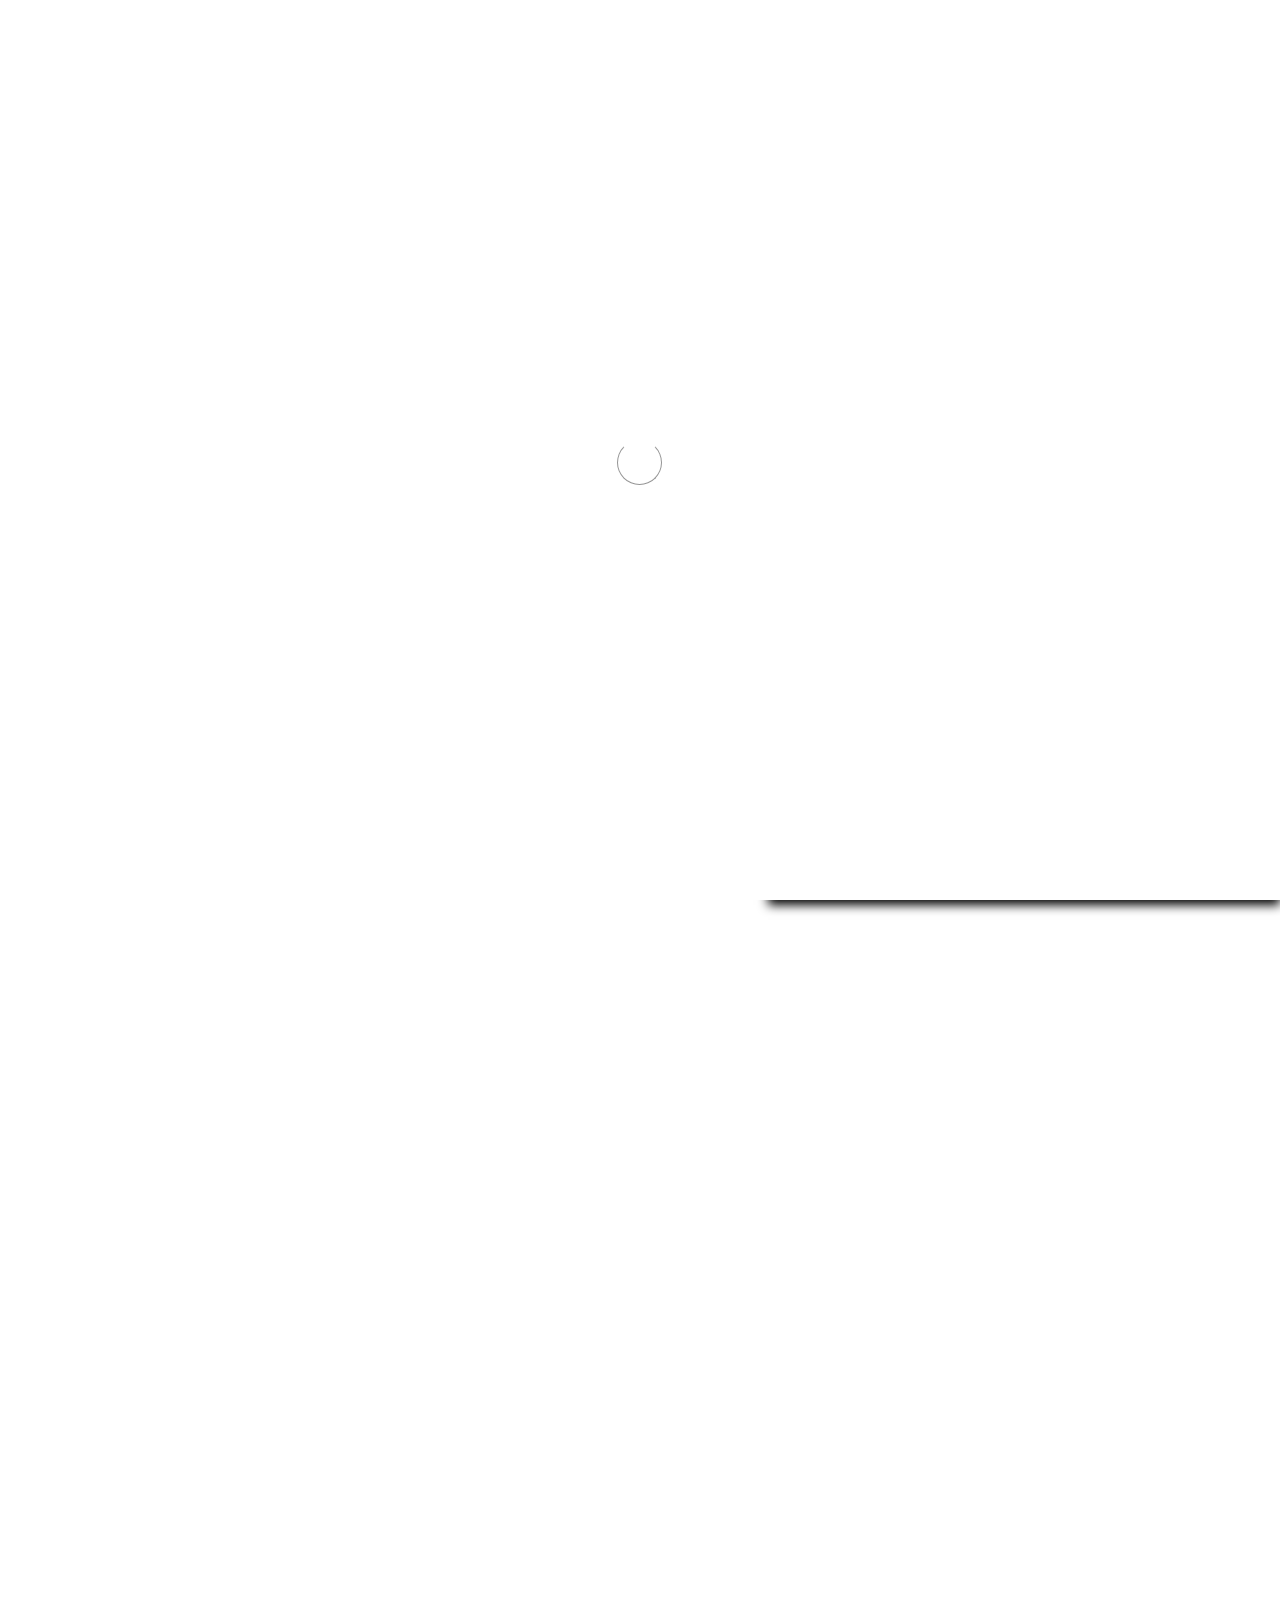
==== index.html @ 86f7db92 "WIP" ====
<!DOCTYPE html>
<html lang="en">
    <head>
        <meta charset="utf-8" />
        <meta name="viewport" content="width=device-width, initial-scale=1" />

        <meta
            name="description"
            content="Soluzioni avanzate di automazione dei processi aziendali con Intelligenza Artificiale e Machine Learning: consulenza e implementazione per risorse umane, logistica e vendite."
        />
        <meta
            name="author"
            content="Marco Bianchi, Esperto di AI e Automazione"
        />
        <meta name="viewport" content="width=device-width, initial-scale=1.0" />

        <title>EfficienzaAI</title>

        <!-- CSS FILES -->
        <link rel="preconnect" href="https://fonts.googleapis.com" />

        <link rel="icon" href="images/logo.png" />

        <link rel="preconnect" href="https://fonts.gstatic.com" crossorigin />

        <link
            href="https://fonts.googleapis.com/css2?family=Inter:wght@100;300;400;700;900&display=swap"
            rel="stylesheet"
        />

        <link href="css/bootstrap.min.css" rel="stylesheet" />
        <link href="css/bootstrap-icons.css" rel="stylesheet" />

        <link rel="stylesheet" href="css/slick.css" />

        <link href="css/tooplate-little-fashion.css" rel="stylesheet" />
    </head>

    <body>
        <section class="preloader">
            <div class="spinner">
                <span class="sk-inner-circle"></span>
            </div>
        </section>

        <main>
            <nav class="navbar navbar-expand-lg">
                <div class="container">
                    <button
                        class="navbar-toggler"
                        type="button"
                        data-bs-toggle="collapse"
                        data-bs-target="#navbarNav"
                        aria-controls="navbarNav"
                        aria-expanded="false"
                        aria-label="Toggle navigation"
                    >
                        <span class="navbar-toggler-icon"></span>
                    </button>

                    <a class="navbar-brand" href="index.html">
                        <strong><span>Efficienza</span>AI</strong>
                    </a>
                    <div class="collapse navbar-collapse" id="navbarNav">
                        <ul class="navbar-nav mx-auto">
                            <li class="nav-item">
                                <a class="nav-link active" href="index.html"
                                    >Home</a
                                >
                            </li>

                            <li class="nav-item">
                                <a class="nav-link" href="index.html#about"
                                    >Chi siamo</a
                                >
                            </li>

                            <li class="nav-item">
                                <a class="nav-link" href="index.html#products"
                                    >Servizi</a
                                >
                            </li>

                            <li class="nav-item">
                                <a class="nav-link" href="index.html#faq"
                                    >Domande frequenti</a
                                >
                            </li>

                            <li class="nav-item">
                                <a class="nav-link" href="index.html#contact"
                                    >Contatti</a
                                >
                            </li>
                        </ul>
                    </div>
                </div>
            </nav>

            <section class="slick-slideshow">
                <div class="slick-custom">
                    <img
                        src="images/slideshow/slide1.jpg"
                        class="img-fluid"
                        alt=""
                    />

                    <div class="slick-bottom">
                        <div class="container">
                            <div class="row">
                                <div class="col-lg-6 col-10">
                                    <h1 class="slick-title">
                                        Soluzioni AI per Risorse Umane
                                    </h1>

                                    <p class="lead text-white mt-lg-3 mb-lg-5">
                                        Offriamo soluzioni basate su
                                        Intelligenza Artificiale per
                                        automatizzare il reclutamento, l'analisi
                                        delle performance e la gestione dei
                                        talenti. I nostri algoritmi supportano
                                        decisioni HR più rapide, riducendo i
                                        costi e migliorando l'efficienza
                                        operativa.
                                    </p>
                                </div>
                            </div>
                        </div>
                    </div>
                </div>

                <div class="slick-custom">
                    <img
                        src="images/slideshow/slide2.jpg"
                        class="img-fluid"
                        alt=""
                    />

                    <div class="slick-bottom">
                        <div class="container">
                            <div class="row">
                                <div class="col-lg-6 col-10">
                                    <h1 class="slick-title">
                                        Ottimizzazione Logistica con AI
                                    </h1>

                                    <p class="lead text-white mt-lg-3 mb-lg-5">
                                        Implementiamo sistemi intelligenti per
                                        la gestione delle supply chain e dei
                                        magazzini. Le nostre soluzioni di
                                        Machine Learning migliorano la
                                        previsione della domanda, la
                                        pianificazione delle rotte e
                                        l'efficienza dei processi logistici.
                                    </p>
                                </div>
                            </div>
                        </div>
                    </div>
                </div>

                <div class="slick-custom">
                    <img
                        src="images/slideshow/slide3.jpg"
                        class="img-fluid"
                        alt=""
                    />

                    <div class="slick-bottom">
                        <div class="container">
                            <div class="row">
                                <div class="col-lg-6 col-10">
                                    <h1 class="slick-title">
                                        Automazione Vendite con Machine Learning
                                    </h1>

                                    <p class="lead text-white mt-lg-3 mb-lg-5">
                                        Sviluppiamo strumenti avanzati di
                                        automazione commerciale che utilizzano
                                        l’AI per identificare lead qualificati,
                                        personalizzare offerte e prevedere le
                                        tendenze di acquisto. Aumenta le vendite
                                        riducendo l’intervento manuale nei
                                        processi.
                                    </p>
                                </div>
                            </div>
                        </div>
                    </div>
                </div>
            </section>

            <section id="#about" class="about section-padding">
                <div class="container">
                    <div class="row">
                        <div class="col-12 text-center">
                            <h2 class="mb-5">
                                Inizia con <span>Strategic</span> Automation
                            </h2>
                        </div>

                        <div class="col-lg-2 col-12 mt-auto mb-auto">
                            <ul
                                class="nav nav-pills mb-5 mx-auto justify-content-center align-items-center"
                                id="pills-tab"
                                role="tablist"
                            >
                                <li class="nav-item" role="presentation">
                                    <button
                                        class="nav-link active"
                                        id="pills-home-tab"
                                        data-bs-toggle="pill"
                                        data-bs-target="#pills-home"
                                        type="button"
                                        role="tab"
                                        aria-controls="pills-home"
                                        aria-selected="true"
                                    >
                                        Introduzione
                                    </button>
                                </li>

                                <li class="nav-item" role="presentation">
                                    <button
                                        class="nav-link"
                                        id="pills-youtube-tab"
                                        data-bs-toggle="pill"
                                        data-bs-target="#pills-youtube"
                                        type="button"
                                        role="tab"
                                        aria-controls="pills-youtube"
                                        aria-selected="true"
                                    >
                                        Come lavoriamo?
                                    </button>
                                </li>

                                <li class="nav-item" role="presentation">
                                    <button
                                        class="nav-link"
                                        id="pills-skill-tab"
                                        data-bs-toggle="pill"
                                        data-bs-target="#pills-skill"
                                        type="button"
                                        role="tab"
                                        aria-controls="pills-skill"
                                        aria-selected="false"
                                    >
                                        Competenze
                                    </button>
                                </li>
                            </ul>
                        </div>

                        <div class="col-lg-10 col-12">
                            <div class="tab-content mt-2" id="pills-tabContent">
                                <div
                                    class="tab-pane fade show active"
                                    id="pills-home"
                                    role="tabpanel"
                                    aria-labelledby="pills-home-tab"
                                >
                                    <div class="row">
                                        <div class="col-lg-7 col-12">
                                            <img
                                                src="images/pim-chu-z6NZ76_UTDI-unsplash.jpg"
                                                class="img-fluid"
                                                alt=""
                                            />
                                        </div>

                                        <div class="col-lg-5 col-12">
                                            <div
                                                class="d-flex flex-column h-100 ms-lg-4 mt-lg-0 mt-5"
                                            >
                                                <h4 class="mb-3">
                                                    Il nostro approccio
                                                    <span>all'</span><br /><span
                                                        >Automazione </span
                                                    >dei processi aziendali
                                                </h4>

                                                <p>
                                                    In EfficienzaAI, crediamo
                                                    nel potenziale
                                                    dell'intelligenza
                                                    artificiale per ottimizzare
                                                    i processi aziendali,
                                                    migliorando efficienza e
                                                    produttività in ambiti
                                                    chiave come HR, logistica e
                                                    vendite.
                                                </p>

                                                <p>
                                                    I nostri consulenti lavorano
                                                    fianco a fianco con i
                                                    clienti per analizzare le
                                                    esigenze operative e
                                                    sviluppare soluzioni di
                                                    automazione personalizzate
                                                    basate su modelli di machine
                                                    learning avanzati.
                                                </p>
                                            </div>
                                        </div>
                                    </div>
                                </div>

                                <div
                                    class="tab-pane fade"
                                    id="pills-youtube"
                                    role="tabpanel"
                                    aria-labelledby="pills-youtube-tab"
                                >
                                    <div class="row">
                                        <div class="col-lg-7 col-12">
                                            <div class="ratio ratio-16x9">
                                                <iframe
                                                    src="https://www.youtube-nocookie.com/embed/f_7JqPDWhfw?controls=0"
                                                    title="YouTube video player"
                                                    frameborder="0"
                                                    allow="accelerometer; autoplay; clipboard-write; encrypted-media; gyroscope; picture-in-picture"
                                                    allowfullscreen
                                                ></iframe>
                                            </div>
                                        </div>

                                        <div class="col-lg-5 col-12">
                                            <div
                                                class="d-flex flex-column h-100 ms-lg-4 mt-lg-0 mt-5"
                                            >
                                                <h4 class="mb-3">
                                                    Soluzioni intelligenti per
                                                    processi ottimizzati
                                                </h4>

                                                <p>
                                                    Ogni progetto inizia con
                                                    un'analisi approfondita dei
                                                    flussi di lavoro per
                                                    identificare le aree in cui
                                                    l'AI può portare reale
                                                    valore operativo.
                                                </p>

                                                <p>
                                                    Da algoritmi predittivi per
                                                    la logistica alla selezione
                                                    automatizzata dei candidati
                                                    in HR, offriamo
                                                    implementazioni su misura
                                                    che generano risultati
                                                    misurabili.
                                                </p>
                                            </div>
                                        </div>
                                    </div>
                                </div>

                                <div
                                    class="tab-pane fade"
                                    id="pills-skill"
                                    role="tabpanel"
                                    aria-labelledby="pills-skill-tab"
                                >
                                    <div class="row">
                                        <div class="col-lg-7 col-12">
                                            <img
                                                src="images/cody-lannom-G95AReIh_Ko-unsplash.jpg"
                                                class="img-fluid"
                                                alt=""
                                            />
                                        </div>

                                        <div class="col-lg-5 col-12">
                                            <div
                                                class="d-flex flex-column h-100 ms-lg-4 mt-lg-0 mt-5"
                                            >
                                                <h4 class="mb-3">
                                                    Implementazioni AI per HR,
                                                    Logistica e Vendite
                                                </h4>

                                                <p>
                                                    Forniamo un supporto
                                                    completo nella selezione,
                                                    personalizzazione e adozione
                                                    di soluzioni basate su AI,
                                                    garantendo un'integrazione
                                                    fluida con i sistemi
                                                    esistenti.
                                                </p>

                                                <div class="skill-thumb mt-3">
                                                    <strong
                                                        >HR Automazione</strong
                                                    >
                                                    <span class="float-end"
                                                        >90%</span
                                                    >
                                                    <div class="progress">
                                                        <div
                                                            class="progress-bar progress-bar-primary"
                                                            role="progressbar"
                                                            aria-valuenow="90"
                                                            aria-valuemin="0"
                                                            aria-valuemax="100"
                                                            style="width: 90%"
                                                        ></div>
                                                    </div>

                                                    <strong
                                                        >Logistica
                                                        Predittiva</strong
                                                    >
                                                    <span class="float-end"
                                                        >85%</span
                                                    >
                                                    <div class="progress">
                                                        <div
                                                            class="progress-bar progress-bar-primary"
                                                            role="progressbar"
                                                            aria-valuenow="85"
                                                            aria-valuemin="0"
                                                            aria-valuemax="100"
                                                            style="width: 85%"
                                                        ></div>
                                                    </div>

                                                    <strong
                                                        >Ottimizzazione
                                                        Vendite</strong
                                                    >
                                                    <span class="float-end"
                                                        >80%</span
                                                    >
                                                    <div class="progress">
                                                        <div
                                                            class="progress-bar progress-bar-primary"
                                                            role="progressbar"
                                                            aria-valuenow="80"
                                                            aria-valuemin="0"
                                                            aria-valuemax="100"
                                                            style="width: 80%"
                                                        ></div>
                                                    </div>
                                                </div>
                                            </div>
                                        </div>
                                    </div>
                                </div>
                            </div>
                        </div>
                    </div>
                </div>
            </section>

            <section class="front-product">
                <div class="container-fluid p-0">
                    <div class="row align-items-center">
                        <div class="col-lg-6 col-12">
                            <img
                                src="images/owner.jpg"
                                class="img-fluid"
                                alt=""
                            />
                        </div>

                        <div class="col-lg-6 col-12">
                            <div class="px-5 py-5 py-lg-0">
                                <h2 class="mb-4">
                                    <span>Perché</span> Sceglierci?
                                </h2>

                                <p class="lead mb-4">
                                    In EfficienzaAI, ci distinguiamo come
                                    partner affidabile nella consulenza e
                                    implementazione di soluzioni di intelligenza
                                    artificiale per l’automazione dei processi
                                    aziendali. Il nostro approccio orientato al
                                    cliente e l’elevata competenza tecnica ci
                                    permettono di offrire trasformazioni
                                    digitali efficaci in ambiti strategici come
                                    HR, logistica e vendite.
                                </p>
                            </div>
                        </div>
                    </div>
                    <div
                        class="row align-items-center"
                        style="flex-direction: row-reverse; margin-top: 40px"
                    >
                        <div class="col-lg-6 col-12">
                            <img
                                src="images/owner-1.jpg"
                                class="img-fluid"
                                alt=""
                            />
                        </div>

                        <div class="col-lg-6 col-12">
                            <div class="px-5 py-5 py-lg-0">
                                <h2 class="mb-4">
                                    <span>Perché</span> Sceglierci?
                                </h2>

                                <p class="lead mb-4">
                                    In EfficienzaAI, ci distinguiamo come
                                    partner affidabile nella consulenza e
                                    implementazione di soluzioni di intelligenza
                                    artificiale per l’automazione dei processi
                                    aziendali. Il nostro approccio orientato al
                                    cliente e l’elevata competenza tecnica ci
                                    permettono di offrire trasformazioni
                                    digitali efficaci in ambiti strategici come
                                    HR, logistica e vendite.
                                </p>
                            </div>
                        </div>
                    </div>
                </div>
            </section>

            <section id="products" class="featured-product section-padding">
                <div class="container">
                    <div class="row">
                        <div class="col-12 text-center">
                            <h2 class="mb-5">Soluzioni in Evidenza</h2>
                        </div>

                        <div class="col-lg-4 col-12 mb-3">
                            <div class="product-thumb">
                                <a>
                                    <img
                                        src="images/product/product1.jpg"
                                        class="img-fluid product-image"
                                        alt=""
                                    />
                                </a>

                                <div class="product-info d-flex">
                                    <div>
                                        <h5 class="product-title mb-0">
                                            <a class="product-title-link"
                                                >Consulenza AI per Risorse
                                                Umane</a
                                            >
                                        </h5>

                                        <p class="product-p">
                                            Offriamo consulenza specializzata
                                            per l’implementazione di soluzioni
                                            di intelligenza artificiale nei
                                            processi HR. Automatizziamo attività
                                            ripetitive come la selezione dei CV
                                            e l’onboarding, migliorando
                                            efficienza, trasparenza e qualità
                                            nelle decisioni sulle risorse umane.
                                        </p>
                                    </div>
                                </div>
                            </div>
                        </div>

                        <div class="col-lg-4 col-12 mb-3">
                            <div class="product-thumb">
                                <a>
                                    <img
                                        src="images/product/product2.jpg"
                                        class="img-fluid product-image"
                                        alt=""
                                    />
                                </a>

                                <div class="product-info d-flex">
                                    <div>
                                        <h5 class="product-title mb-0">
                                            <a class="product-title-link"
                                                >Ottimizzazione Logistica con
                                                AI</a
                                            >
                                        </h5>

                                        <p class="product-p">
                                            Le nostre soluzioni AI per la
                                            logistica offrono strumenti avanzati
                                            di previsione, gestione delle scorte
                                            e ottimizzazione delle rotte.
                                            Aiutiamo le aziende a ridurre i
                                            costi operativi e migliorare i tempi
                                            di consegna attraverso modelli
                                            predittivi e automazione
                                            intelligente.
                                        </p>
                                    </div>
                                </div>
                            </div>
                        </div>

                        <div class="col-lg-4 col-12">
                            <div class="product-thumb">
                                <a>
                                    <img
                                        src="images/product/product3.jpg"
                                        class="img-fluid product-image"
                                        alt=""
                                    />
                                </a>
                                <div class="product-info d-flex">
                                    <div>
                                        <h5 class="product-title mb-0">
                                            <a class="product-title-link"
                                                >Automazione delle Vendite con
                                                ML</a
                                            >
                                        </h5>

                                        <p class="product-p">
                                            Sviluppiamo strategie personalizzate
                                            per automatizzare i processi di
                                            vendita utilizzando machine
                                            learning. Dalla lead generation alla
                                            previsione delle vendite, le nostre
                                            soluzioni migliorano la produttività
                                            e l’efficacia del team commerciale
                                            grazie all’intelligenza artificiale.
                                        </p>
                                    </div>
                                </div>
                            </div>
                        </div>
                    </div>
                </div>
            </section>

            <div id="faq">
                <div
                    class="site-header section-padding d-flex justify-content-center align-items-center"
                >
                    <div class="container">
                        <div class="row">
                            <div class="col-lg-10 col-12">
                                <h1>
                                    <span class="d-block text-primary"
                                        >Domande frequenti</span
                                    >
                                    <span class="d-block text-dark"
                                        >e le nostre risposte</span
                                    >
                                </h1>
                            </div>
                        </div>
                    </div>
                </div>

                <section class="faq section-padding">
                    <div class="container">
                        <div class="row">
                            <div class="col-lg-8 col-12">
                                <h2>Informazioni generali</h2>

                                <div class="accordion" id="accordionGeneral">
                                    <div class="accordion-item">
                                        <h2
                                            class="accordion-header"
                                            id="headingOne"
                                        >
                                            <button
                                                class="accordion-button collapsed"
                                                type="button"
                                                data-bs-toggle="collapse"
                                                data-bs-target="#accordionGeneralOne"
                                                aria-expanded="true"
                                                aria-controls="accordionGeneralOne"
                                            >
                                                Che cos'è l'automazione dei
                                                processi aziendali con l'IA?
                                            </button>
                                        </h2>
                                        <div
                                            id="accordionGeneralOne"
                                            class="accordion-collapse collapse"
                                            aria-labelledby="headingOne"
                                            data-bs-parent="#accordionGeneral"
                                        >
                                            <div class="accordion-body">
                                                <p class="large-paragraph">
                                                    L'automazione dei processi
                                                    aziendali con l'intelligenza
                                                    artificiale consiste
                                                    nell'integrare algoritmi di
                                                    machine learning per
                                                    ottimizzare operazioni
                                                    ripetitive e migliorare
                                                    l'efficienza nei
                                                    dipartimenti come HR,
                                                    logistica e vendite.
                                                </p>
                                                <p class="large-paragraph">
                                                    Questa tecnologia consente
                                                    una gestione dati più
                                                    accurata, decisioni
                                                    predittive e risposte rapide
                                                    alle esigenze operative.
                                                </p>
                                            </div>
                                        </div>
                                    </div>

                                    <div class="accordion-item">
                                        <h2
                                            class="accordion-header"
                                            id="headingTwo"
                                        >
                                            <button
                                                class="accordion-button collapsed"
                                                type="button"
                                                data-bs-toggle="collapse"
                                                data-bs-target="#accordionGeneralTwo"
                                                aria-expanded="false"
                                                aria-controls="accordionGeneralTwo"
                                            >
                                                Perché implementare l'IA nella
                                                gestione HR?
                                            </button>
                                        </h2>
                                        <div
                                            id="accordionGeneralTwo"
                                            class="accordion-collapse collapse"
                                            aria-labelledby="headingTwo"
                                            data-bs-parent="#accordionGeneral"
                                        >
                                            <div class="accordion-body">
                                                <p class="large-paragraph">
                                                    L'implementazione dell'IA
                                                    nelle risorse umane consente
                                                    di automatizzare la
                                                    selezione dei candidati,
                                                    analizzare le performance e
                                                    migliorare il coinvolgimento
                                                    dei dipendenti.
                                                </p>
                                                <p class="large-paragraph">
                                                    Grazie a modelli predittivi,
                                                    è possibile identificare
                                                    talenti, ridurre il turnover
                                                    e personalizzare i percorsi
                                                    di carriera.
                                                </p>
                                            </div>
                                        </div>
                                    </div>

                                    <div class="accordion-item">
                                        <h2
                                            class="accordion-header"
                                            id="headingThree"
                                        >
                                            <button
                                                class="accordion-button collapsed"
                                                type="button"
                                                data-bs-toggle="collapse"
                                                data-bs-target="#accordionGeneralThree"
                                                aria-expanded="false"
                                                aria-controls="accordionGeneralThree"
                                            >
                                                Quali vantaggi offre l'IA nella
                                                logistica?
                                            </button>
                                        </h2>
                                        <div
                                            id="accordionGeneralThree"
                                            class="accordion-collapse collapse"
                                            aria-labelledby="headingThree"
                                            data-bs-parent="#accordionGeneral"
                                        >
                                            <div class="accordion-body">
                                                <p class="large-paragraph">
                                                    L'intelligenza artificiale
                                                    nella logistica ottimizza le
                                                    rotte, prevede i tempi di
                                                    consegna e migliora la
                                                    gestione del magazzino
                                                    attraverso l'analisi dei
                                                    dati in tempo reale.
                                                </p>
                                                <p class="large-paragraph">
                                                    Questo si traduce in una
                                                    riduzione dei costi
                                                    operativi e in un servizio
                                                    clienti più efficiente.
                                                </p>
                                            </div>
                                        </div>
                                    </div>
                                </div>

                                <h2 class="mt-5">Domande meno frequenti</h2>

                                <div class="accordion" id="accordionProduct">
                                    <div class="accordion-item">
                                        <h2
                                            class="accordion-header"
                                            id="headingFour"
                                        >
                                            <button
                                                class="accordion-button collapsed"
                                                type="button"
                                                data-bs-toggle="collapse"
                                                data-bs-target="#accordionProductOne"
                                                aria-expanded="true"
                                                aria-controls="accordionProductOne"
                                            >
                                                Come può l'IA supportare le
                                                vendite?
                                            </button>
                                        </h2>
                                        <div
                                            id="accordionProductOne"
                                            class="accordion-collapse collapse"
                                            aria-labelledby="headingFour"
                                            data-bs-parent="#accordionProduct"
                                        >
                                            <div class="accordion-body">
                                                <p class="large-paragraph">
                                                    L'IA nelle vendite analizza
                                                    i dati dei clienti per
                                                    suggerire offerte
                                                    personalizzate, prevedere le
                                                    tendenze di mercato e
                                                    automatizzare il follow-up
                                                    dei lead.
                                                </p>
                                                <p class="large-paragraph">
                                                    Questo consente di aumentare
                                                    i tassi di conversione e
                                                    ridurre i tempi del ciclo di
                                                    vendita.
                                                </p>
                                            </div>
                                        </div>
                                    </div>

                                    <div class="accordion-item">
                                        <h2
                                            class="accordion-header"
                                            id="headingFive"
                                        >
                                            <button
                                                class="accordion-button collapsed"
                                                type="button"
                                                data-bs-toggle="collapse"
                                                data-bs-target="#accordionProductTwo"
                                                aria-expanded="false"
                                                aria-controls="accordionProductTwo"
                                            >
                                                È possibile personalizzare le
                                                soluzioni di IA per la mia
                                                azienda?
                                            </button>
                                        </h2>
                                        <div
                                            id="accordionProductTwo"
                                            class="accordion-collapse collapse"
                                            aria-labelledby="headingFive"
                                            data-bs-parent="#accordionProduct"
                                        >
                                            <div class="accordion-body">
                                                <p class="large-paragraph">
                                                    Sì, ogni progetto di
                                                    automazione con IA viene
                                                    adattato alle esigenze
                                                    specifiche dell’azienda,
                                                    analizzando flussi di
                                                    lavoro, obiettivi e risorse
                                                    disponibili.
                                                </p>
                                                <p class="large-paragraph">
                                                    Il nostro team collabora con
                                                    te per sviluppare soluzioni
                                                    su misura che portino valore
                                                    concreto e misurabile.
                                                </p>
                                            </div>
                                        </div>
                                    </div>
                                </div>
                            </div>
                        </div>
                    </div>
                </section>
            </div>

            <div id="contact">
                <div class="site-header section-padding-img site-header-image">
                    <div class="container">
                        <div class="row">
                            <div class="col-lg-10 col-12 header-info">
                                <h1>
                                    <span class="d-block text-primary"
                                        >Contattaci</span
                                    >
                                    <span class="d-block text-dark"
                                        >ci fa piacere ascoltarti</span
                                    >
                                </h1>
                            </div>
                        </div>
                    </div>

                    <img
                        src="images/header/bussines1.jpg"
                        class="header-image img-fluid"
                        alt=""
                    />
                </div>

                <section class="contact section-padding">
                    <div class="container">
                        <div class="row">
                            <div class="col-lg-6 col-12">
                                <h2 class="mb-4">
                                    Iniziamo <span>il progetto</span>
                                </h2>

                                <form
                                    class="contact-form me-lg-5 pe-lg-3"
                                    role="form"
                                    action="thanks.html"
                                    method="get"
                                >
                                    <div class="form-floating">
                                        <input
                                            type="text"
                                            name="name"
                                            id="name"
                                            class="form-control"
                                            placeholder="Nome completo"
                                            required
                                        />

                                        <label for="name">Nome completo</label>
                                    </div>

                                    <div class="form-floating my-4">
                                        <input
                                            type="email"
                                            name="email"
                                            id="email"
                                            pattern="[^ @]*@[^ @]*"
                                            class="form-control"
                                            placeholder="Indirizzo email"
                                            required
                                        />

                                        <label for="email"
                                            >Indirizzo email</label
                                        >
                                    </div>

                                    <div class="form-floating my-4">
                                        <input
                                            type="subject"
                                            name="subject"
                                            id="subject"
                                            class="form-control"
                                            placeholder="Oggetto"
                                            required
                                        />

                                        <label for="subject">Oggetto</label>
                                    </div>

                                    <div class="form-floating mb-4">
                                        <textarea
                                            id="message"
                                            name="message"
                                            class="form-control"
                                            placeholder="Lascia un messaggio"
                                            required
                                            style="height: 160px"
                                        ></textarea>

                                        <label for="message"
                                            >Parlaci del tuo progetto di
                                            automazione con IA</label
                                        >
                                    </div>

                                    <div class="col-lg-5 col-6">
                                        <button
                                            id="submit"
                                            type="submit"
                                            class="form-control"
                                        >
                                            Invia
                                        </button>
                                    </div>
                                </form>
                            </div>

                            <div class="col-lg-6 col-12 mt-5 ms-auto">
                                <iframe
                                    src="https://www.google.com/maps/embed?pb=!1m18!1m12!1m3!1d1904.9164707888401!2d12.713022530414689!3d43.95713276272044!2m3!1f0!2f0!3f0!3m2!1i1024!2i768!4f13.1!3m3!1m2!1s0x132ce0ea1f11aaff%3A0xe513da53787aa303!2sItaly%20Consulting!5e0!3m2!1suk!2sua!4v1747660698009!5m2!1suk!2sua"
                                    width="100%"
                                    height="450"
                                    frameborder="0"
                                    style="border: 0"
                                    allowfullscreen=""
                                    aria-hidden="false"
                                    tabindex="0"
                                ></iframe>
                            </div>
                        </div>
                    </div>
                </section>
            </div>
        </main>

        <footer class="site-footer">
            <div class="container">
                <div class="row">
                    <div class="col-lg-3 col-10 me-auto mb-4">
                        <h4 class="text-white mb-3">
                            <a href="index.html">Efficienza</a>AI
                        </h4>
                        <p style="font-size: 18px">
                            Soluzioni avanzate per l’automazione dei processi
                            aziendali con l’intelligenza artificiale. Consulenza
                            e implementazione di sistemi ML/AI per HR, logistica
                            e vendite.
                        </p>
                    </div>

                    <div class="col-lg-5 col-8">
                        <h5 class="text-white mb-3">Mappa del sito</h5>

                        <ul class="footer-menu d-flex flex-wrap">
                            <li class="footer-menu-item">
                                <a href="#about" class="footer-menu-link"
                                    >Chi siamo</a
                                >
                            </li>

                            <li class="footer-menu-item">
                                <a href="#products" class="footer-menu-link"
                                    >Servizi</a
                                >
                            </li>

                            <li class="footer-menu-item">
                                <a
                                    href="privacy-policy.html"
                                    class="footer-menu-link"
                                    >Privacy policy</a
                                >
                            </li>

                            <li class="footer-menu-item">
                                <a
                                    href="cookie-policy.html"
                                    class="footer-menu-link"
                                    >Cookie policy</a
                                >
                            </li>

                            <li class="footer-menu-item">
                                <a
                                    href="terms-of-use.html"
                                    class="footer-menu-link"
                                    >Termini d'uso</a
                                >
                            </li>

                            <li class="footer-menu-item">
                                <a href="#faq" class="footer-menu-link"
                                    >Domande frequenti</a
                                >
                            </li>

                            <li class="footer-menu-item">
                                <a href="#contact" class="footer-menu-link"
                                    >Contatti</a
                                >
                            </li>
                        </ul>
                    </div>

                    <div class="col-lg-3 col-4">
                        <h5 class="text-white mb-3">Contatti</h5>

                        <p style="font-size: 18px">
                            Via Tribbio, 26, 47842 Montalbano RN, Italy
                        </p>
                        <p style="font-size: 18px">+393483811657</p>
                        <p style="font-size: 18px">efficienza_ai@gmail.com</p>
                    </div>
                </div>
            </div>
        </footer>

        <!-- Cookie banner -->
        <div class="cookie-wrapper show">
            <header>
                <i class="bx bx-cookie"></i>
                <h2 style="text-align: center">Consenso Cookie</h2>
            </header>

            <div class="data">
                <p>
                    Questo sito utilizza i cookie per offrirti un’esperienza di
                    navigazione ottimale e pertinente alle soluzioni AI per
                    l’automazione aziendale.<a href="cookie-policy.html"
                        >Scopri di più...</a
                    >
                </p>
            </div>

            <div class="buttons">
                <button class="cookie-button" id="acceptBtn">Accetta</button>
                <button class="cookie-button" id="declineBtn">Rifiuta</button>
            </div>
        </div>
        <!-- End Cookie banner -->

        <!-- JAVASCRIPT FILES -->
        <script src="js/jquery.min.js"></script>
        <script src="js/bootstrap.bundle.min.js"></script>
        <script src="js/Headroom.js"></script>
        <script src="js/jQuery.headroom.js"></script>
        <script src="js/slick.min.js"></script>
        <script src="js/custom.js"></script>
        <script src="js/cookiebanner.js"></script>
    </body>
</html>
---- css/tooplate-little-fashion.css ----
:root {
  --white-color:                #FFFFFF;
  --primary-color:              #03b100;
  --section-bg-color:           #f0f8ff;
  --dark-color:                 #000000;
  --grey-color:                 #d0d1d1;
  --p-color:                    #717275;

  --body-font-family:           'Inter', sans-serif;

  --h5-font-size:               24px;
  --p-font-size:                20px;
  --copyright-text-font-size:   16px;
  --product-link-font-size:     14px;
  --custom-link-font-size:      12px;

  --font-weight-thin:           100;
  --font-weight-light:          300;
  --font-weight-normal:         400;
  --font-weight-bold:           700;
  --font-weight-black:          900;
}

body,
html {
  height: 100%;
  overflow-x: hidden;
}

html {
  scroll-behavior: smooth;
}

@media screen and (prefers-reduced-motion: reduce) {
  html {
    scroll-behavior: auto;
  }
}

body {
    background: var(--white-color);
    font-family: var(--body-font-family);    
    position: relative;
}

/*---------------------------------------
  TYPOGRAPHY               
-----------------------------------------*/

h2,
h3,
h4,
h5,
h6 {
  color: var(--dark-color);
  line-height: inherit;
}

h1,
h2,
h3,
h4,
h5,
h6 {
  font-weight: var(--font-weight-bold);
}

h1,
h2 {
  font-weight: var(--font-weight-black);
}

h1 {
  font-size: 44px;
  line-height: normal;
}

h2 {
  font-size: 42px;
}

h3 {
  font-size: 36px;
}

h4 {
  font-size: 32px;
}

h5 {
  font-size: 24px;
}

h6 {
  font-size: 20px;
}

p {
  color: var(--p-color);
  font-size: var(--p-font-size);
  font-weight: var(--font-weight-light);
}

a, 
button {
  touch-action: manipulation;
  transition: all 0.3s;
}

a {
  color: var(--p-color);
  text-decoration: none;
}

a:hover {
  color: var(--primary-color);
}

.text-primary {
  color: var(--primary-color) !important;
}

::selection {
  background: var(--primary-color);
  color: var(--white-color);
}

/*---------------------------------------
  CUSTOM LINK               
-----------------------------------------*/
.custom-link {
  color: var(--p-color);
  font-size: var(--custom-link-font-size);
  font-weight: var(--font-weight-bold);
  text-transform: uppercase;
  position: relative;
}

.custom-link i {
  position: absolute;
  opacity: 0;
  bottom: 0;
  left: 100%;
  transition: all 0.3s;
  line-height: normal;
}

.custom-link:hover i {
  opacity: 1;
  left: 101%;
}

.lead {
  font-size: 1.5rem;
  font-weight: var(--font-weight-thin);
}

b,
strong {
  font-weight: var(--font-weight-bold);
}

/*---------------------------------------
  PRE LOADER               
-----------------------------------------*/
.preloader {
  position: fixed;
  top: 0;
  left: 0;
  width: 100%;
  height: 100%;
  z-index: 99999;
  display: flex;
  flex-flow: row nowrap;
  justify-content: center;
  align-items: center;
  background: none repeat scroll 0 0 var(--white-color);
}

.spinner {
  border: 1px solid transparent;
  border-radius: 5px;
  position: relative;
}

.spinner::before {
  content: '';
  box-sizing: border-box;
  position: absolute;
  top: 50%;
  left: 50%;
  width: 45px;
  height: 45px;
  margin-top: -10px;
  margin-left: -23px;
  border-radius: 50%;
  border: 1px solid #959595;
  border-top-color: var(--white-color);
  animation: spinner .9s linear infinite;
}

@keyframes spinner {
  to {transform: rotate(360deg);}
}

/*---------------------------------------
  CUSTOM BUTTON & ICON              
-----------------------------------------*/
.custom-btn {
  background: var(--dark-color);
  border-radius: 50px;
  color: var(--white-color);
  font-size: var(--copyright-text-font-size);
  text-transform: uppercase;
  padding: 16.50px 20px;
}

.social-btn {
  background: transparent;
  border: 1px solid var(--grey-color);
  color: var(--dark-color);
  text-transform: none;
}

.social-btn:hover {
  border-color: transparent;
}

.cart-form-select {
  border-radius: 0;
  padding-top: 15px;
  padding-bottom: 15px;
}

.cart-btn {
  border-radius: 0;
  width: 100%;
  font-size: var(--product-link-font-size);
}

.custom-btn:hover,
.slick-slideshow .custom-btn:hover {
  background: var(--primary-color);
  color: var(--white-color);
}

.custom-icon {
  color: var(--p-color);
  font-size: 24px;
}

.custom-icon {
  display: inline-block;
  vertical-align: middle;
}

.bi-bag.custom-icon {
  font-size: 17px;
}

.featured-icon {
  color: var(--grey-color);
  font-size: 52px;
}

/*---------------------------------------
  DIV SEPARATOR               
-----------------------------------------*/
.div-separator {
  position: relative;
}

.div-separator::before {
  content: "";
  height: 1px;
  background: var(--grey-color);
  display: block;
  width: 100%;
}

.div-separator span {
  position: absolute;
  top: 50%;
  margin-left: -22.5px;
  left: 50%;
  text-align: center;
  background: var(--white-color);
  margin-top: -11px;
  color: var(--dark-color);
  font-weight: var(--font-weight-bold);
  font-size: 14px;
  width: 35px;
  text-transform: uppercase;
}

/*---------------------------------------
  FULL IMAGE               
-----------------------------------------*/
.full-image-img {
  display: block;
  position: absolute;
  z-index: -1;
  right: 0;
  width: 100%;
  bottom: -120px;
  min-width: 650px;
}

@media (min-width: 1600px) {
  .full-image-img {
    bottom: -200px;
  }
}

/*---------------------------------------
  NAVIGATION               
-----------------------------------------*/
.navbar {
  background: var(--white-color);
  position: fixed;
  top: 0;
  right: 0;
  left: 0;
  padding: 25px 0;
  z-index: 2;
  will-change: transform;
  transition: transform 300ms linear;
}

.navbar span, h2 span, h4 span {
	color: var(--primary-color);
}

.navbar.headroom--not-top {
  padding: 20px 0;
}

.headroom--pinned {
  transform: translate(0, 0);
}

.headroom--unpinned {
  transform: translate(0, -150%);
}

.navbar-brand {
  color: var(--dark-color);
  font-size: 24px;
  font-weight: var(--font-weight-light);
  margin: 0;
  padding: 0;
}

.navbar-expand-lg .navbar-nav .nav-link {
  display: inline-block;
  padding: 0;
  margin-right: 1.5rem;
  margin-left: 1.5rem;
}

.nav-link {
  color: var(--p-color);
  font-size: 16px;
  position: relative;
}

.navbar .nav-link::after {
  position: absolute;
  top: 100%;
  left: 0;
  width: 100%;
  height: 2px;
  background: var(--grey-color);
  content: '';
  opacity: 0;
  -webkit-transition: opacity 0.3s, -webkit-transform 0.3s;
  -moz-transition: opacity 0.3s, -moz-transform 0.3s;
  transition: opacity 0.3s, transform 0.3s;
  -webkit-transform: translateY(10px);
  -moz-transform: translateY(10px);
  transform: translateY(10px);
}

.navbar .nav-link.active::after, 
.navbar .nav-link:hover::after {
  opacity: 1;
  -webkit-transform: translateY(0px);
  -moz-transform: translateY(0px);
  transform: translateY(0px);
}

.navbar .nav-link.active,
.navbar .nav-link:hover {
  color: var(--primary-color);
}

.nav-link:focus, 
.nav-link:hover {
  color: var(--p-color);
}

.navbar-toggler {
  border: 0;
  padding: 0;
  cursor: pointer;
  margin: 0;
  width: 30px;
  height: 35px;
  outline: none;
}

.navbar-toggler:focus {
  outline: none;
  box-shadow: none;
}

.navbar-toggler[aria-expanded="true"] .navbar-toggler-icon {
  background: transparent;
}

.navbar-toggler[aria-expanded="true"] .navbar-toggler-icon:before,
.navbar-toggler[aria-expanded="true"] .navbar-toggler-icon:after {
  transition: top 300ms 50ms ease, -webkit-transform 300ms 350ms ease;
  transition: top 300ms 50ms ease, transform 300ms 350ms ease;
  transition: top 300ms 50ms ease, transform 300ms 350ms ease, -webkit-transform 300ms 350ms ease;
  top: 0;
}

.navbar-toggler[aria-expanded="true"] .navbar-toggler-icon:before {
  transform: rotate(45deg);
}

.navbar-toggler[aria-expanded="true"] .navbar-toggler-icon:after {
  transform: rotate(-45deg);
}

.navbar-toggler .navbar-toggler-icon {
  background: var(--dark-color);
  transition: background 10ms 300ms ease;
  display: block;
  width: 30px;
  height: 2px;
  position: relative;
}

.navbar-toggler .navbar-toggler-icon::before,
.navbar-toggler .navbar-toggler-icon::after {
  transition: top 300ms 350ms ease, -webkit-transform 300ms 50ms ease;
  transition: top 300ms 350ms ease, transform 300ms 50ms ease;
  transition: top 300ms 350ms ease, transform 300ms 50ms ease, -webkit-transform 300ms 50ms ease;
  position: absolute;
  right: 0;
  left: 0;
  background: var(--dark-color);
  width: 30px;
  height: 2px;
  content: '';
}

.navbar-toggler .navbar-toggler-icon:before {
  top: -8px;
}

.navbar-toggler .navbar-toggler-icon:after {
  top: 8px;
}

/*---------------------------------------
  SITE HEADER              
-----------------------------------------*/
.site-header {
  background-color: var(--section-bg-color);
  position: relative;
  overflow: hidden;
  margin-top: 86px;
}

.site-header.section-padding {
  padding-top: 7rem;
  padding-bottom: 7rem;
}

.site-header.section-padding-img {
  padding-top: 10rem;
  padding-bottom: 10rem;
}

.header-image {
  position: absolute;
  top: 0;
  right: 0;
  width: 50%;
  height: 100%;
  object-fit: cover;
}

/*---------------------------------------
  SLICK SLIDESHOW               
-----------------------------------------*/
@media (min-width: 992px) {
  .slick-slideshow {
    height: 100vh;
  }
}

.slick-slideshow {
  margin-top: 86px;
}

.slick-title {
  color: var(--white-color);
  @media (max-width: 520px) {
    display: none;
  }
}

.slick-bottom .lead {
    @media (max-width: 520px) {
        display: none;
    }
}

.slick-custom {
  position: relative;
}

.slick-custom img {
  width: 100%;
  object-fit: cover;
}

.slick-bottom {
  background: linear-gradient(to top, var(--dark-color), transparent 90%);
  position: absolute;
  z-index: 2;
  bottom: 0;
  right: 0;
  left: 0;
  width: 100%;
  height: 100%;
}

.slick-bottom .container {
  position: absolute;
  top: 40%;
  left: 50%;
  transform: translate(-50%, -40%);
}

.slick-overlay {
  background: linear-gradient(to top, #000, transparent 120%);
  position: absolute;
  top: 0;
  right: 0;
  bottom: 0;
  left: 0;
}

.slick-slideshow .custom-btn {
  font-weight: var(--font-weight-bold);
  display: inline-block;
  padding-right: 32px;
  padding-left: 32px;
}

@media (min-width: 576px) {
  .slick-slideshow .slick-dots {
    max-width: 540px;
  }
}

@media (min-width: 768px) {
  .slick-slideshow .slick-dots {
    max-width: 720px;
  }
}

@media (min-width: 992px) {
  .slick-slideshow .slick-dots {
    max-width: 960px;
  }
}

@media (min-width: 1200px) {
  .slick-slideshow .slick-dots {
    max-width: 1140px;
  }
}

@media (min-width: 1400px) {
  .slick-slideshow .slick-dots {
    max-width: 1320px;
  }
}

.slick-slideshow .slick-dots {
  position: absolute;
  z-index: 2;
  top: 50%;
  left: 0;
  right: 0;
  transform: translate(0, -50%);
  margin: 0 auto;
  padding: 0;
}

.slick-slideshow .slick-dots li {
  background: transparent;
  border: 5px solid rgba(255, 255, 255, 0.35);
  border-radius: 100%;
  display: block;
  width: 30px;
  height: 30px;
  margin: 10px;
  padding: 5px;
  margin-left: auto;
  cursor: pointer;
}

.slick-slideshow .slick-dots button {
  background: transparent;
  border: none;
  color: transparent;
  display: block;
  width: 100%;
  height: 0;
  margin: 0;
  padding: 0;
  outline: none;
  height: 0;
}

.slick-slideshow .slick-dots li:hover,
.slick-slideshow .slick-dots .slick-active {
  background: var(--white-color);
}

/*---------------------------------------
  CUSTOM CIRCLE IMAGES               
-----------------------------------------*/

.custom-circle-image {
  border-radius: 100px;
  width: 55px;
  height: 55px;
}

.custom-circle-image.team-image {
  width: 85px;
  height: 85px;
}

/*---------------------------------------
  TESTIMONIAL               
-----------------------------------------*/
.slick-testimonial .slick-list,
.slick-testimonial .slick-track {
  height: 100%;
}

.slick-testimonial {
  margin: auto;
}

.slick-testimonial-caption {
  quotes: '❝' '❞';
  position: relative;
  padding: 5rem 7rem;
}

.slick-testimonial-caption::before {
  content: open-quote;
  display: inline-block;
  color: var(--primary-color);
  font-family: auto;
  font-size: 100px;
  height: 0;
  position: absolute;
  top: 0;
  left: 0;
}

.slick-testimonial .slick-dots {
  text-align: center;
}

.slick-testimonial .slick-dots li {
  background: var(--grey-color);
  display: inline-block;
  vertical-align: top;
  width: 16%;
  height: 1px;
}

.slick-testimonial .slick-dots button {
  background: transparent;
  border: none;
  color: transparent;
  display: block;
  width: 100%;
  height: 0;
  margin: 0;
  padding: 0;
}

.slick-testimonial .slick-dots li:hover,
.slick-testimonial .slick-dots .slick-active {
  background: var(--dark-color);
}

/*---------------------------------------
  SECTION               
-----------------------------------------*/
section {
  content-visibility: auto;
  contain-intrinsic-size: 700px;
}

.section-padding {
  padding-top: 7rem;
  padding-bottom: 7rem;
}

.featured {
  background: var(--section-bg-color);
}

/*---------------------------------------
  ABOUT               
-----------------------------------------*/
.about .nav-pills .nav-item {
  width: 100%;
}

.about .nav-pills .nav-link {
  color: var(--grey-color);
  font-size: 18px;
  font-weight: var(--font-weight-bold);
  border-left: 1px solid var(--grey-color);
  border-radius: 0;
  padding-right: 0;
}

.about .nav-pills .nav-link:hover,
.about .nav-pills .nav-link.active, 
.about .nav-pills .show>.nav-link {
  background: transparent;
  border-left-color: var(--primary-color);
  color: var(--primary-color);
}

/*---------------------------------------
  FAQ ACCORDION               
-----------------------------------------*/
.accordion-item {
  background-color: transparent;
  border-top: 0;
  border-right: 0;
  border-left: 0;
}

.accordion-button {
  background-color: transparent;
  box-shadow: none;
}

.accordion-button:not(.collapsed) {
  background: transparent;
  box-shadow: none;
}

button:focus:not(:focus-visible) {
  border-color: transparent;
  box-shadow: none;
}

.accordion-body {
  border-top: 1px solid rgba(0,0,0,.125);
}

.accordion-button {
  font-size: 1.5rem;
  font-weight: var(--font-weight-normal);
  padding-top: 1.5rem;
  padding-right: 0;
  padding-bottom: 1.5rem;
  padding-left: 0;
}

.accordion-body {
  padding: 2rem 0;
}

/*---------------------------------------
  TEAM MEMBERS               
-----------------------------------------*/
.team {
  background: var(--grey-color);
}

.team-thumb {
  background: var(--white-color);
  position: relative;
  border-radius: .25rem;
  padding: 42px 32px;
}

.team-info {
  width: 100%;
}

.custom-modal-btn {
  background: var(--grey-color);
  color: var(--white-color);
  position: absolute;
  top: 0;
  right: 0;
  bottom: 0;
  margin: auto 32px;
  width: 42px;
  height: 42px;
}

.modal-body {
  padding: 4rem;
}

.modal-header {
  padding-top: 7rem;
  padding-bottom: 5rem;
}

.modal-header .btn-close {
  position: absolute;
  top: 0;
  right: 0;
  font-size: 24px;
  margin: 32px;
}

#cart-modal .modal-header .btn-close {
  z-index: 2;
  margin: 22px;
}

#cart-modal .modal-header {
  border-bottom: 0;
  padding: 0;
}

#cart-modal .modal-footer {
  padding: 2rem 4rem;
}

/*---------------------------------------
  SKILL - PROGRESS BAR               
-----------------------------------------*/
.skill-thumb strong {
  display: inline-block;
  margin-bottom: 6px;
}

.skill-thumb span {
  color: var(--dark-color);
  font-size: 24px;
  font-weight: var(--font-weight-bold);
}

.skill-thumb .progress {
  background: var(--white-color);
  box-shadow: none;
  border-radius: 100px;
  height: 1px;
  margin-bottom: 16px;
}

.skill-thumb .progress .progress-bar-primary {
  background: var(--grey-color);
}

/*---------------------------------------
  PRODUCT               
-----------------------------------------*/
.front-product {
  background: var(--section-bg-color);
}

.product-thumb {
  background: var(--white-color);
  position: relative;
  transition: all 0.5s ease-out;
}

.product-image {
  transition: all 0.5s ease-out;
}

.product-thumb:hover .product-image {
  box-shadow: 0 1rem 3rem rgba(0,0,0,.175);
}

.product-top {
  position: absolute;
  top: 0;
  right: 0;
  left: 0;
  margin: 20px;
}

.product-info {
  padding: 30px 20px;
}

.product-description,
.product-cart-thumb {
  padding: 0 20px;
}

.product-icon {
  color: var(--white-color);
}

.product-title-link {
  color: var(--dark-color);
}

.product-additional-link {
  display: inline-block;
  vertical-align: top;
  font-size: var(--product-link-font-size);
  margin-top: 32px;
  margin-right: 12px;
}

.product-alert {
  background: var(--white-color);
  color: var(--p-color);
  font-size: var(--custom-link-font-size);
  font-weight: var(--font-weight-bold);
  padding: 3px 10px;
}

.product-p {
  font-size: var(--product-link-font-size);
}

.view-all {
  text-transform: uppercase;
  color: var(--p-color);
  font-size: 13px;
  font-weight: var(--font-weight-bold);
  border-bottom: 2px solid var(--grey-color);
  padding-bottom: 6px;
}

/*---------------------------------------
  CONTACT              
-----------------------------------------*/
.contact-info {
  padding: 40px;
}

.contact-form .form-control {
  border-color: var(--grey-color);
  font-weight: var(--font-weight-normal);
}

.form-floating>label {
  color: var(--grey-color);
  font-weight: var(--font-weight-normal);
}

.contact-form button[type='submit'] {
  background: var(--dark-color);
  border: none;
  border-radius: 100px;
  color: var(--white-color);
  font-weight: var(--font-weight-bold);
  text-transform: uppercase;
  padding: 16px;
}

.contact-form button[type='submit']:hover {
  background: var(--primary-color);
}

/*---------------------------------------
  SITE FOOTER               
-----------------------------------------*/
.site-footer {
  background: var(--dark-color);
  padding-top: 5rem;
  padding-bottom: 5rem;
}

.footer-menu {
  margin: 0;
  padding: 0;
}

.footer-menu-item {
  display: block;
  width: 50%;
}

.footer-menu-link {
  color: #6c757d;
  font-weight: var(--font-weight-light);
  display: inline-block;
  vertical-align: top;
  margin-top: 4px;
  margin-bottom: 4px;
}

.site-footer .social-icon-link {
  margin-top: 4px;
}

.site-footer .social-icon-link:hover,
.footer-menu-link:hover {
  color: var(--white-color);
}

.copyright-text {
  font-size: var(--copyright-text-font-size);
}

/*---------------------------------------
  SOCIAL ICON               
-----------------------------------------*/
.social-icon {
  margin: 0;
  padding: 0;
}

.social-icon li {
  list-style: none;
  display: inline-block;
  vertical-align: top;
}

.social-icon-link {
  color: #6c757d;
  font-size: 1rem;
  display: inline-block;
  vertical-align: top;
  margin-bottom: 4px;
  margin-right: 15px;
}

.social-icon-link:hover {
  color: var(--primary-color);
}

/*---------------------------------------
  RESPONSIVE STYLES               
-----------------------------------------*/
@media screen and (max-width: 1200px) {
  h1 {
    font-size: 62px;
  }
}

@media screen and (max-width: 991px) {
  h1 {
    font-size: 42px;
    margin-bottom: 0;
  }

  h2 {
    font-size: 36px;
  }

  h3 {
    font-size: 32px;
  }

  h4 {
    font-size: 28px;
  }

  h5 {
    font-size: 24px;
  }

  h6 {
    font-size: 20px;
  }

  .lead {
    font-size: 16px;
  }

  .navbar-expand-lg .navbar-nav .nav-link {
    margin-top: 1rem;
  }

  .site-header {
    background-position: bottom;
  }

  #cart-modal .modal-header .btn-close {
    margin: 22px 14px;
  }

  .custom-btn {
    font-size: 14px;
    padding: 13.5px 20px;
  }

  .slick-slideshow .custom-btn {
    padding-right: 27px;
    padding-left: 27px;
  }

  .social-login,
  .div-separator {
    width: 75% !important;
  }

  #cart-modal .modal-footer .row {
    width: 100% !important;
  }

  .site-header.section-padding,
  .section-padding {
    padding-top: 4rem;
    padding-bottom: 4rem;
  }

  .site-header-image.section-padding {
    padding-bottom: 0;
  }

  .header-info {
    padding-top: 50px;
    padding-bottom: 100px;
  }

  .header-image {
    position: relative;
    top: auto;
    bottom: 0;
    left: 0;
    width: auto;
    height: auto;
  }

  .slick-testimonial-caption {
    padding: 6rem 3rem 4rem 3rem;
  }

  .slick-slideshow .slick-dots li {
    width: 25px;
    height: 25px;
  }

  .modal-header {
    padding-top: 6rem;
    padding-bottom: 2rem;
  }

  .modal-body {
    padding: 2rem;
  }

  #cart-modal .modal-footer {
    padding-right: 0;
    padding-left: 0;
  }

  #cart-modal .modal-body {
    padding: 4rem 2rem 2rem 2rem;
  }

  .full-image-img {
    bottom: 0;
  }
}

/* Cookie banner */

/* Google Fonts - Poppins */
@import url("https://fonts.googleapis.com/css2?family=Poppins:wght@300;400;500;600&display=swap");

.cookie-wrapper {
  position: fixed;
  bottom: 0px;
  right: 0;
  width: 40%;
  background: #fff;
  padding: 15px 25px 22px;
  transition: right 0.3s ease;
  box-shadow: 0 5px 10px rgb(0, 0, 0);
  z-index: 999;

  @media (max-width: 560px){
    width: 100%;
  }
}
.cookie-wrapper .show {
  right: 20px;
}

.hidden {
    display: none;
}
header i {
  color: #03b100;
  text-align: center;
  font-size: 32px;
}
header h2 {
  color: #03b100;
  font-weight: 500;
}
.data {
    text-align: center;
}
.data p a {
  color: #03b100;
  text-decoration: none;
  text-align: center !important;
}
.data p a:hover {
  text-decoration: underline;
}
.buttons {
    padding: 20px 0px;
    text-align: center;
}
.buttons .cookie-button {
  border: 2px solid #03b100;
  color: #fff;
  padding: 8px 0;
  border-radius: 10px;
  background: #03b100;
  cursor: pointer;
  width: calc(100% / 2 - 10px);
  transition: all 0.2s ease;
  max-width: 150px;
}
.buttons #acceptBtn:hover {
  background-color: transparent;
  color: #03b100;
}
#declineBtn {
  background-color: #fff;
  color: #03b100;
}
#declineBtn:hover {
  background-color: #03b100;
  color: #fff;
}
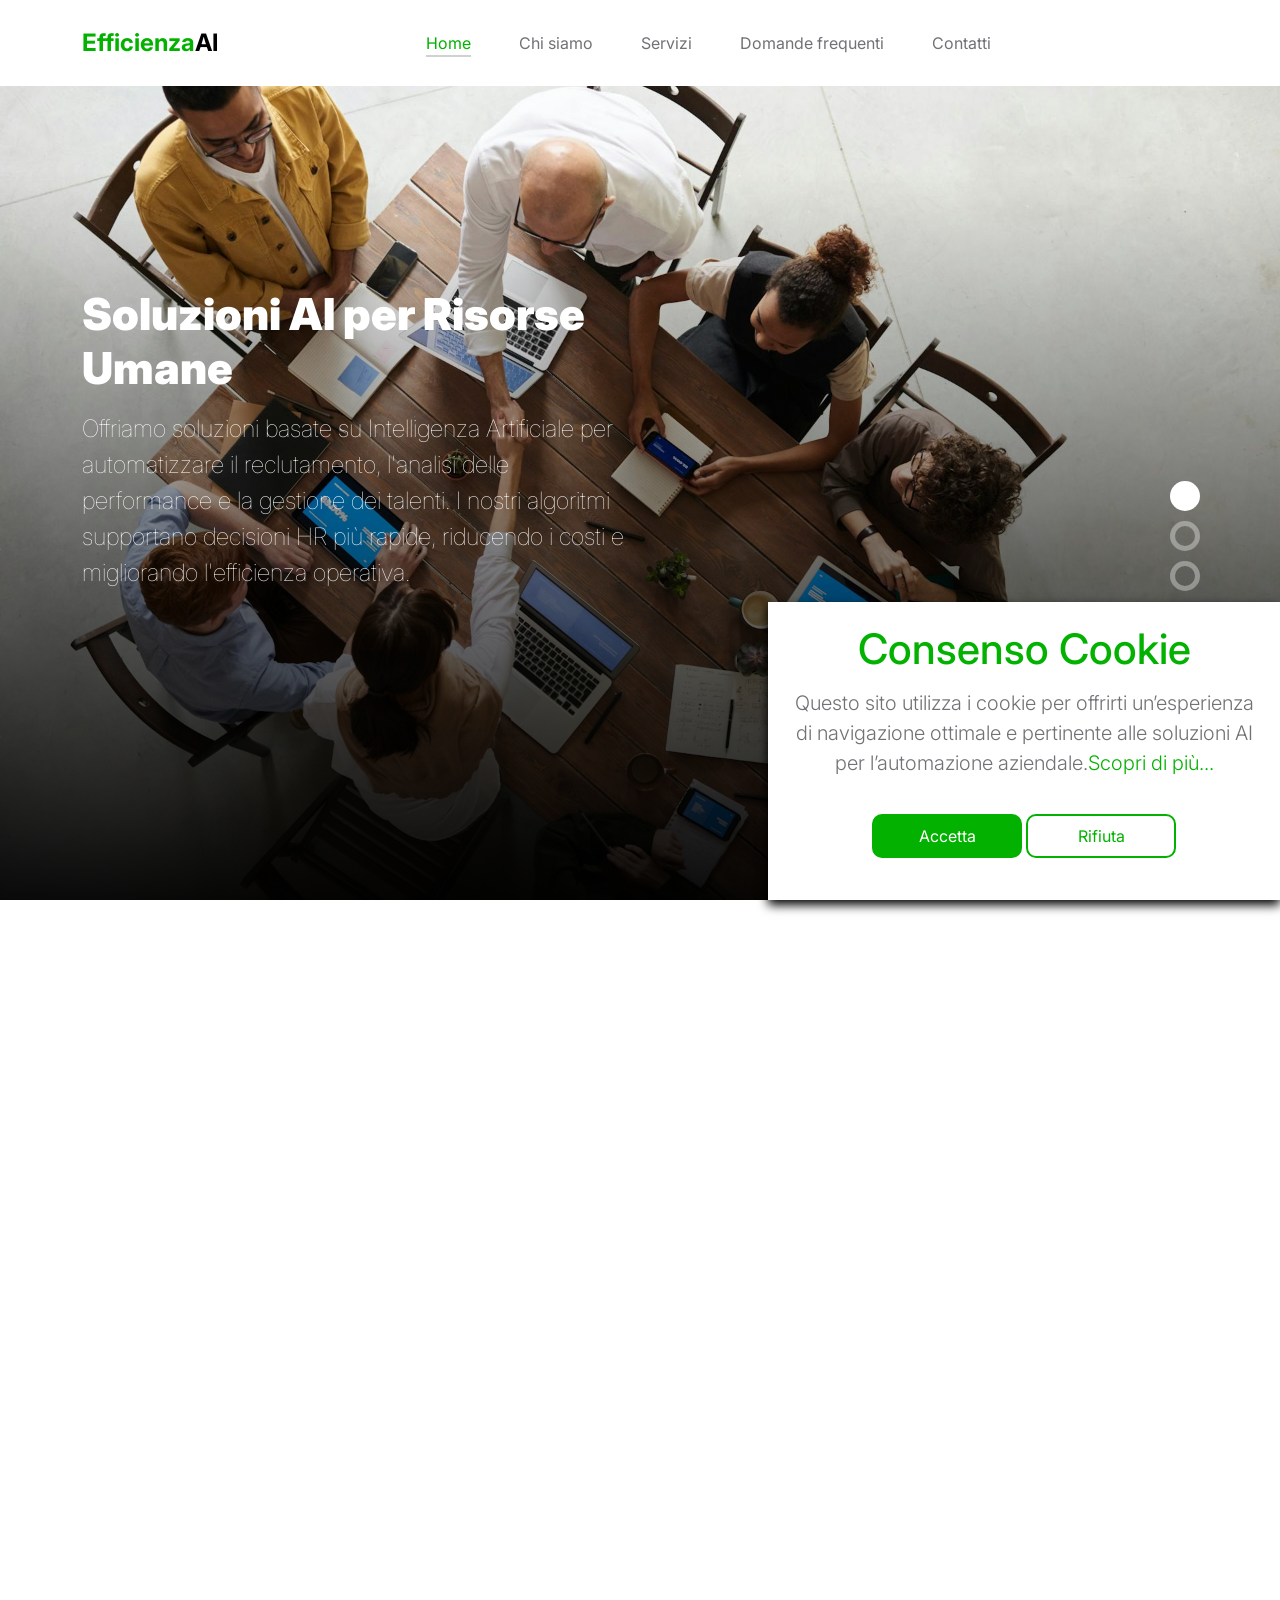
==== commit d2226c43: "WIP" ====
--- a/index.html
+++ b/index.html
@@ -1023,7 +1023,9 @@
                 <div class="row">
                     <div class="col-lg-3 col-10 me-auto mb-4">
                         <h4 class="text-white mb-3">
-                            <a href="index.html">Efficienza</a>AI
+                            <a href="index.html" style="color: #03b100"
+                                >Efficienza</a
+                            >AI
                         </h4>
                         <p style="font-size: 18px">
                             Soluzioni avanzate per l’automazione dei processi
@@ -1038,13 +1040,17 @@
 
                         <ul class="footer-menu d-flex flex-wrap">
                             <li class="footer-menu-item">
-                                <a href="#about" class="footer-menu-link"
+                                <a
+                                    href="index.html#about"
+                                    class="footer-menu-link"
                                     >Chi siamo</a
                                 >
                             </li>
 
                             <li class="footer-menu-item">
-                                <a href="#products" class="footer-menu-link"
+                                <a
+                                    href="index.html#products"
+                                    class="footer-menu-link"
                                     >Servizi</a
                                 >
                             </li>
@@ -1074,13 +1080,17 @@
                             </li>
 
                             <li class="footer-menu-item">
-                                <a href="#faq" class="footer-menu-link"
+                                <a
+                                    href="index.html#faq"
+                                    class="footer-menu-link"
                                     >Domande frequenti</a
                                 >
                             </li>
 
                             <li class="footer-menu-item">
-                                <a href="#contact" class="footer-menu-link"
+                                <a
+                                    href="index.html#contact"
+                                    class="footer-menu-link"
                                     >Contatti</a
                                 >
                             </li>
@@ -1125,8 +1135,10 @@
         <!-- End Cookie banner -->
 
         <!-- JAVASCRIPT FILES -->
-        <script src="js/jquery.min.js"></script>
-        <script src="js/bootstrap.bundle.min.js"></script>
+        <script src="https://code.jquery.com/jquery-3.6.0.min.js"></script>
+
+        <script src="https://cdn.jsdelivr.net/npm/bootstrap@5.3.3/dist/js/bootstrap.bundle.min.js"></script>
+
         <script src="js/Headroom.js"></script>
         <script src="js/jQuery.headroom.js"></script>
         <script src="js/slick.min.js"></script>
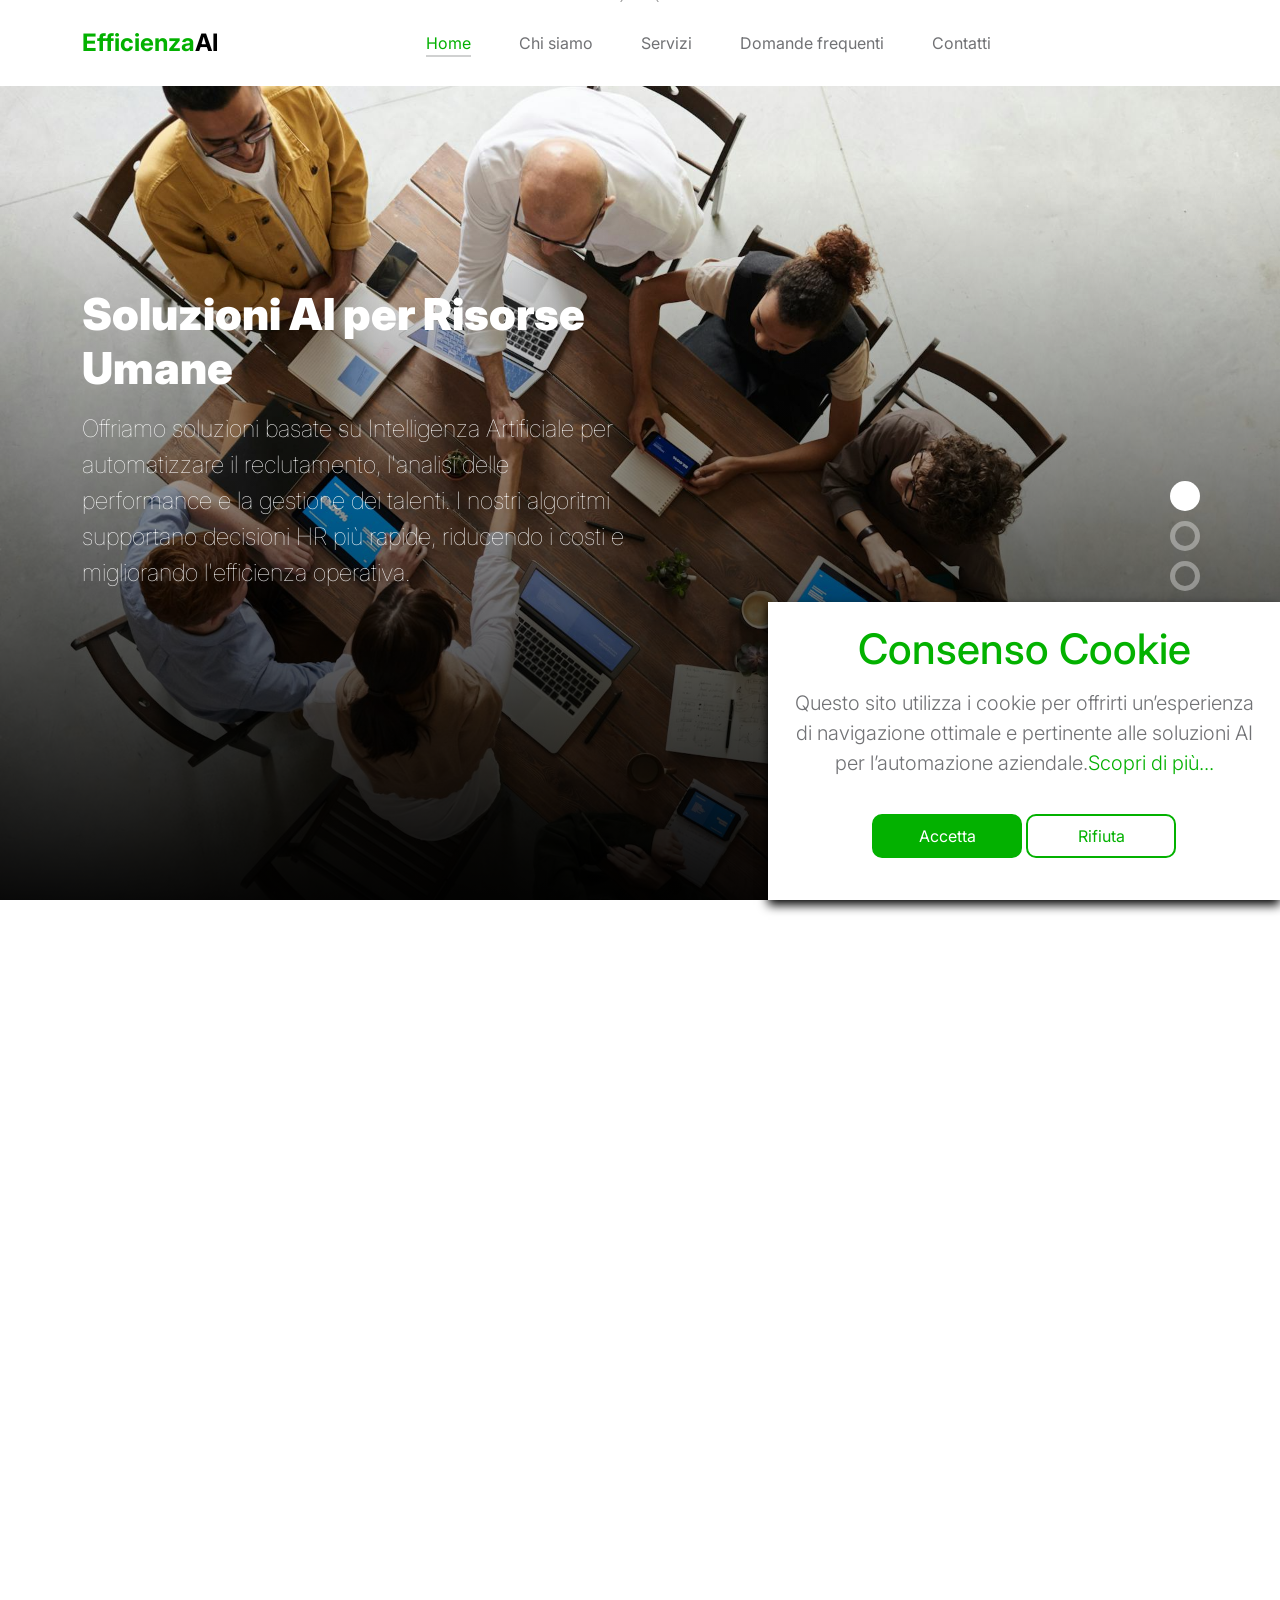
==== commit a644106f: "WIP" ====
--- a/index.html
+++ b/index.html
@@ -317,7 +317,7 @@
                                         <div class="col-lg-7 col-12">
                                             <div class="ratio ratio-16x9">
                                                 <iframe
-                                                    src="https://www.youtube-nocookie.com/embed/f_7JqPDWhfw?controls=0"
+                                                    src="https://www.youtube.com/embed/ug5EWF48QII?si=RJIm95VpHM5lmdi4"
                                                     title="YouTube video player"
                                                     frameborder="0"
                                                     allow="accelerometer; autoplay; clipboard-write; encrypted-media; gyroscope; picture-in-picture"
